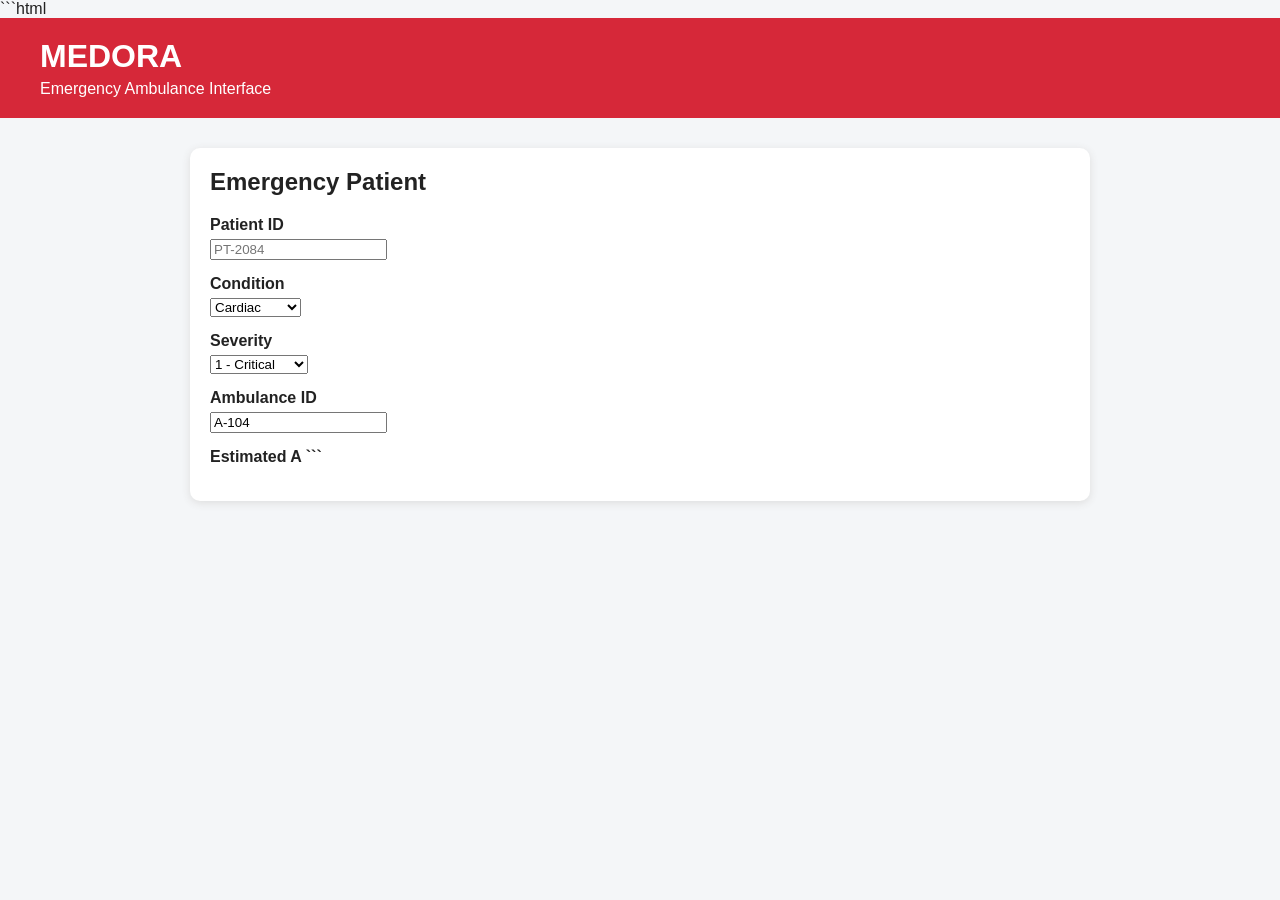
==== new index.html @ b35f0d43 "creating index for MEDORA ambulance interface" ====
```html
<!DOCTYPE html>
<html lang="en">
<head>
    <meta charset="UTF-8">
    <meta name="viewport" content="width=device-width, initial-scale=1.0">
    <title>MEDORA - Ambulance Interface</title>

    <link rel="stylesheet" href="style.css">
</head>

<body>

    <header>
        <h1>MEDORA</h1>
        <p>Emergency Ambulance Interface</p>
    </header>

    <main>

        <!-- Patient Information -->
        <section class="card">

            <h2>Emergency Patient</h2>

            <div class="form-group">
                <label>Patient ID</label>
                <input
                    type="text"
                    id="patientId"
                    placeholder="PT-2084"
                >
            </div>

            <div class="form-group">
                <label>Condition</label>

                <select id="condition">
                    <option value="Cardiac">Cardiac</option>
                    <option value="Trauma">Trauma</option>
                    <option value="Respiratory">Respiratory</option>
                    <option value="Other">Other</option>
                </select>
            </div>

            <div class="form-group">
                <label>Severity</label>

                <select id="severity">
                    <option value="1">1 - Critical</option>
                    <option value="2">2 - High</option>
                    <option value="3">3 - Moderate</option>
                    <option value="4">4 - Low</option>
                    <option value="5">5 - Lowest</option>
                </select>
            </div>

            <div class="form-group">
                <label>Ambulance ID</label>

                <input
                    type="text"
                    id="ambulanceId"
                    value="A-104"
                >
            </div>

            <div class="form-group">
                <label>Estimated A
```
---- style.css ----
* {
    box-sizing: border-box;
}

body {
    margin: 0;
    font-family: Arial, sans-serif;
    background: #f4f6f8;
    color: #222;
}

header {
    background: #d62839;
    color: white;
    padding: 20px 40px;
}

header h1 {
    margin: 0;
}

header p {
    margin: 5px 0 0;
}

main {
    width: 90%;
    max-width: 900px;
    margin: 30px auto;
}

.card {
    background: white;
    padding: 20px;
    margin-bottom: 20px;
    border-radius: 10px;
    box-shadow: 0 2px 8px #ddd;
}

.card h2 {
    margin-top: 0;
}

.form-group {
    margin-bottom: 15px;
}

label {
    display: block;
    margin-bottom: 5px;
    font-weight: bold;
}
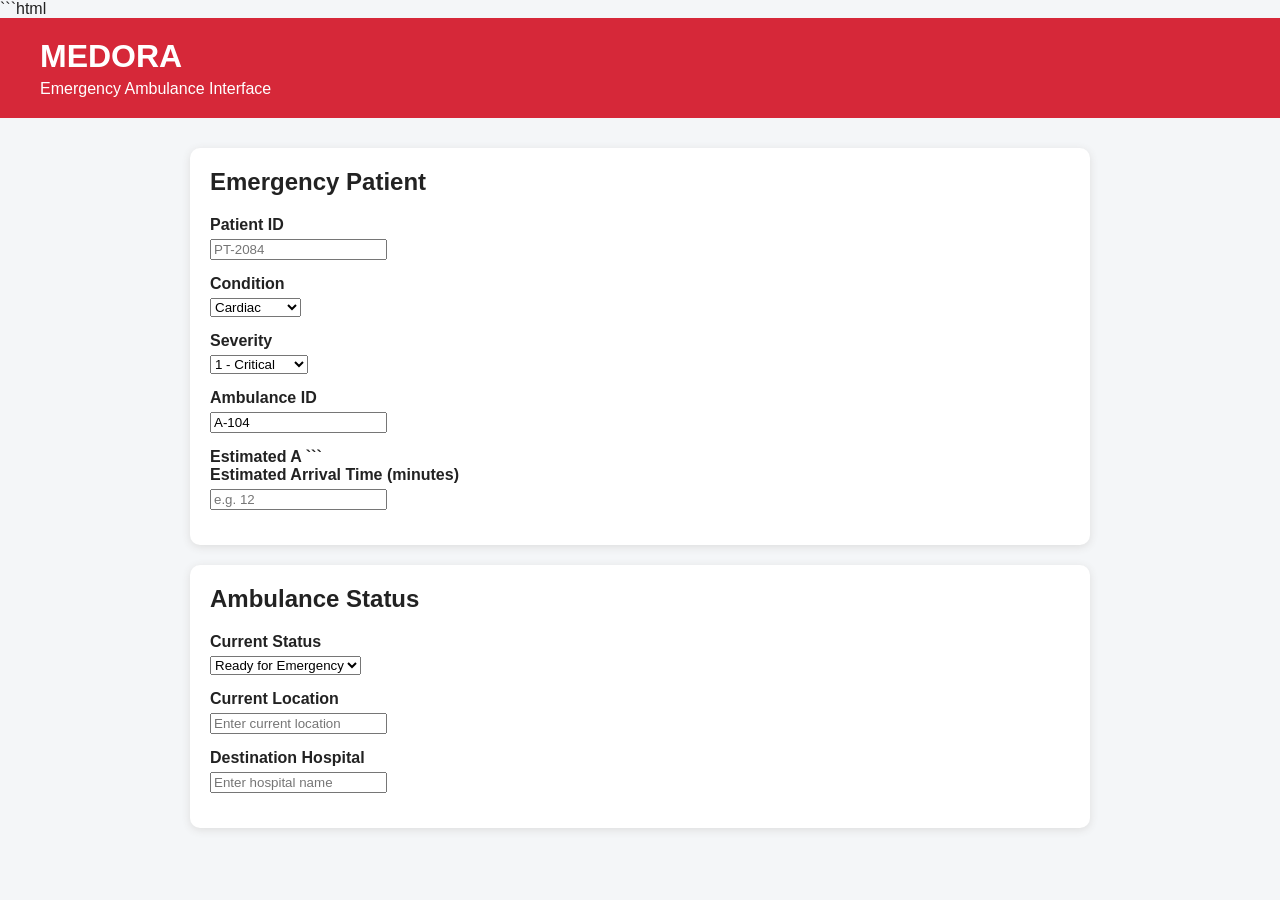
==== commit c52a4ab3: "Add form for estimated arrival and ambulance status" ====
--- a/new index.html
+++ b/new index.html
@@ -68,3 +68,51 @@
             <div class="form-group">
                 <label>Estimated A
 ```
+            <div class="form-group">
+                <label>Estimated Arrival Time (minutes)</label>
+                <input
+                    type="number"
+                    id="eta"
+                    placeholder="e.g. 12"
+                    min="1"
+                >
+            </div>
+
+        </section>
+
+        <!-- Ambulance Status -->
+        <section class="card">
+
+            <h2>Ambulance Status</h2>
+
+            <div class="form-group">
+                <label>Current Status</label>
+
+                <select id="ambulanceStatus">
+                    <option value="Ready">Ready for Emergency</option>
+                    <option value="Dispatched">Dispatched</option>
+                    <option value="On Scene">On Scene</option>
+                    <option value="Transporting">Transporting Patient</option>
+                    <option value="Available">Available</option>
+                </select>
+            </div>
+
+            <div class="form-group">
+                <label>Current Location</label>
+                <input
+                    type="text"
+                    id="location"
+                    placeholder="Enter current location"
+                >
+            </div>
+
+            <div class="form-group">
+                <label>Destination Hospital</label>
+                <input
+                    type="text"
+                    id="hospital"
+                    placeholder="Enter hospital name"
+                >
+            </div>
+
+        </section>
